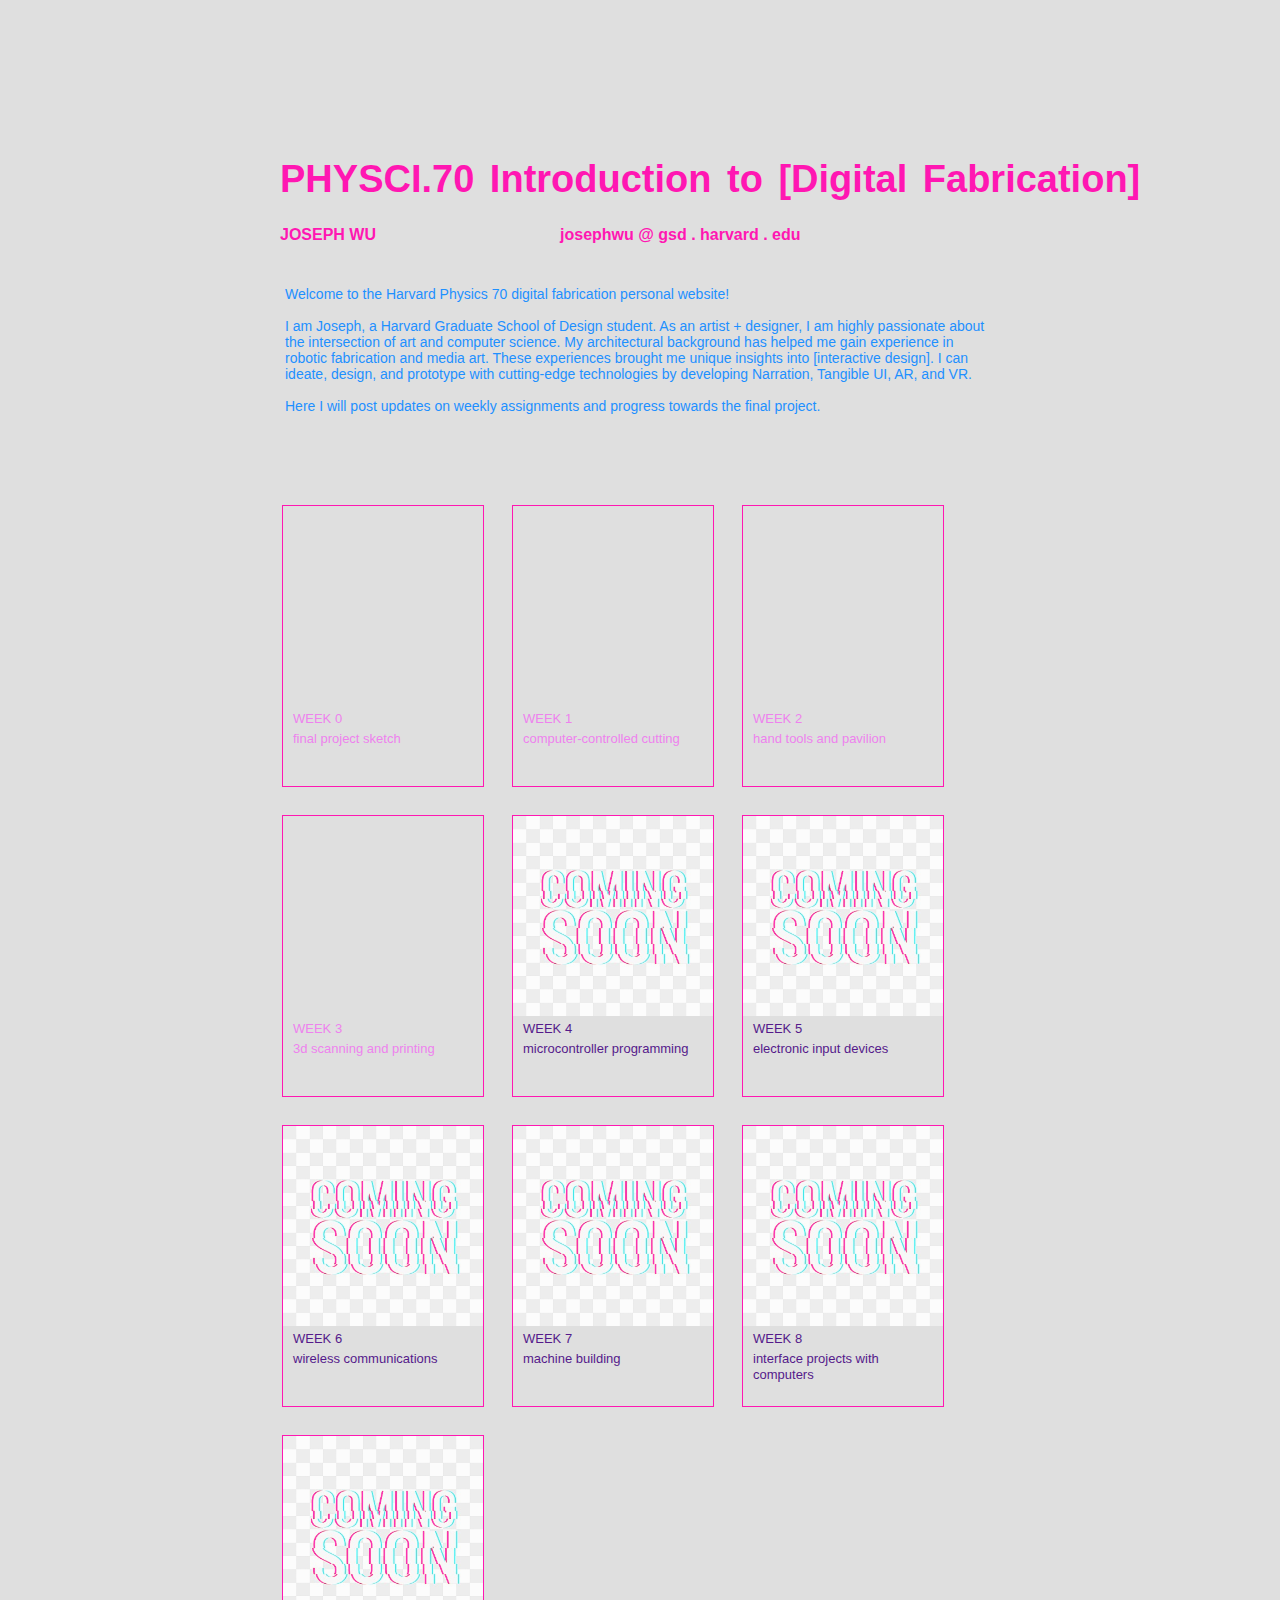
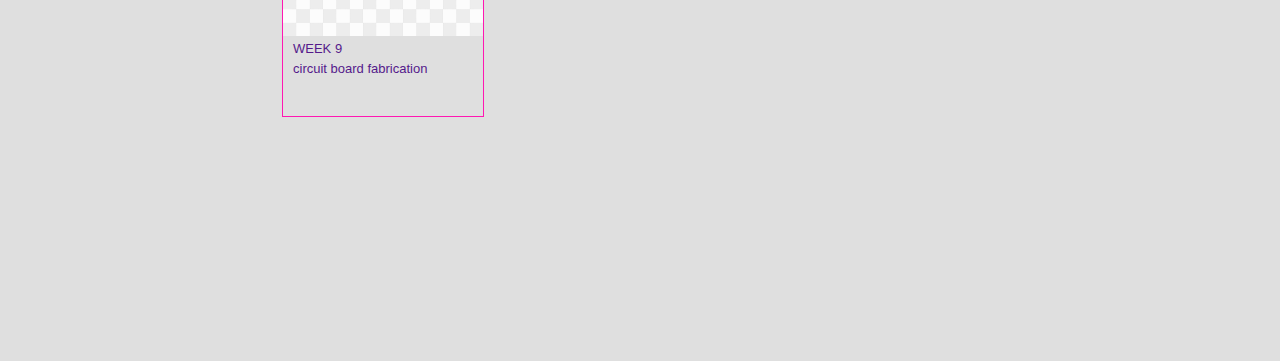
==== index.html @ e3dc2e8e "Upload images to the index page" ====
<!DOCTYPE html>
<!-- saved from url=(0078)http://fab.cba.mit.edu/classes/863.21/Harvard/people/ibrahimibrahim/index.html -->
<html>
  <head><meta http-equiv="Content-Type" content="text/html; charset=windows-1252">
    <title>joseph wu</title>
    
    <link rel="stylesheet" href="./joseph wu_files/font-awesome.min.css">
    
    <style>
      body {
        margin: 100px auto;
        padding: 0px 100px;
        background-color: rgb(223, 223, 223);
        /*background: linear-gradient(90deg, #FFFFFF, #A5A5A5);*/
      }

      p4{
        /*font-family: "Lucida Console";*/
        font-family: 'Inter', sans-serif;
        font-size: 16px;
        color: tomato;
        line-height: 1;
        margin-top: 40px;
        margin-left: 180px;
        word-spacing: 1px;
      }

      h1 {
        font-family: 'Inter', sans-serif;
        font-size: 38px;
        color: rgb(255, 23, 178);
        margin-top: 40px;
        margin-left: 180px;
        word-spacing: 5px;
      } 

      p5{
        font-family: 'Inter', sans-serif;
        font-size: 16px;
        color: rgb(255, 23, 178);
        /*margin-top: 60px;*/
        margin-left: 180px;
        /*word-spacing: 3.3px;*/
        font-weight: bold;
      }

      h5{
        font-family: 'Inter', sans-serif;
        font-weight: normal;
        font-size: 14px;
        /*color: DodgerBlue;*/
        color: white;
        margin-left: 185px;
        margin-right: 185px;
      }

      h6{
        font-family: 'Inter', sans-serif;
        font-weight: normal;
        font-size: 14px;
        color: DodgerBlue;

      }

      a:link {
        color: violet;
        background-color: transparent;
        text-decoration: none;
      }
    
      a:hover {
        color: rgb(248, 142, 237);
        background-color: transparent;
        text-decoration: underline;
      }

      .fa {
        padding: 0px;
        font-size: 20px;
        text-decoration: none;
      }

      .fa:hover {
        opacity: 0.7;
      }

      .fa-linkedin {
        color: DodgerBlue;
        margin-left: 185px;
      }

      .fa-instagram {
        color: dodgerblue;
        margin-left: 5px;
      } 


    
    </style>
  </head>
  <body data-new-gr-c-s-check-loaded="14.1079.0" data-gr-ext-installed="">

    <br>
    <h1>PHYSCI.70  Introduction to [Digital Fabrication] </h1>
    <p5>JOSEPH WU</p5>
    <p5>josephwu @ gsd . harvard . edu</p5>
    <br>
    <br>
    <h5 style="color:DodgerBlue;">
      Welcome to the Harvard Physics 70 digital fabrication personal website!
      <br><br>
      I am Joseph, a Harvard Graduate School of Design student. As an artist + designer, I am highly passionate about the intersection of art and computer science. My architectural background has helped me gain experience in robotic fabrication and media art. These experiences brought me unique insights into [interactive design]. I can ideate, design, and prototype with cutting-edge technologies by developing Narration, Tangible UI, AR, and VR.
      <br><br>Here I will post updates on weekly assignments and progress towards the final project.
    </h5>


    
    <br><br>
     <!--CONTENT-START-->
    <div style="margin:20px 30px 20px 170px; color: DodgerBlue;">

      <div onclick="window.location.href=&#39;project_proposal.html&#39;" style="cursor:pointer;display:inline-block;overflow:hidden;width:200px;height:280px;border:1.5px solid rgb(255, 23, 178); margin: 12px;">
         <div style="background-image:url(./project_proposal/thaw_03_small.gif);width:200px;height:200px;background-size:cover;background-position: center;filter: grayscale(0%) contrast(0.8) brightness(1.1);"></div>
         <div style="margin:5px;margin-left:10px;font-size:13px;font-family: 'Inter', sans-serif;"><a href="./project_proposal.html">WEEK 0</a></div>
         <div style="font-size:13px;margin-left:10px;line-height:1.2;font-family: 'Inter', sans-serif;"><a href="./project_proposal.html">final project sketch</a></div>
      </div>
      <div onclick="window.location.href=&#39;computer-controlled cutting.html&#39;" style="cursor:pointer;display:inline-block;overflow:hidden;width:200px;height:280px;border:1.5px solid rgb(255, 23, 178); margin: 12px; ">
        <div style="background-image:url(./computer-controlled\ cutting/IMG_7133.png);width:200px;height:200px;background-size:cover;background-position: center;filter: grayscale(100%) contrast(0.8) brightness(1.1);"></div>
        <div style="margin:5px;margin-left:10px;font-size:13px;font-family: 'Inter', sans-serif;"><a href="./computer-controlled cutting.html">WEEK 1</a></div>
        <div style="font-size:13px;margin-left:10px;line-height:1.2;font-family: 'Inter', sans-serif;"><a href="./computer-controlled cutting.html">computer-controlled cutting</a></div>
      </div>
      <div onclick="window.location.href=&#39;hand tool and fabrication.html&#39;" style="cursor:pointer;display:inline-block;overflow:hidden;width:200px;height:280px;border:1.5px solid rgb(255, 23, 178); margin: 12px;">
        <div style="background-image:url(./hand\ tool\ fabrication/Please-trans-this-time_small\ size.gif);width:200px;height:200px;background-size:cover;background-position: right 57% bottom 0%;filter: grayscale(0%) contrast(0.8) brightness(1.1);"></div>
        <div style="margin:5px;margin-left:10px;font-size:13px;font-family: 'Inter', sans-serif;"><a href="./hand tool and fabrication.html">WEEK 2</a></div>
        <div style="font-size:13px;margin-left:10px;line-height:1.2;font-family: 'Inter', sans-serif;"><a href="./hand tool and fabrication.html">hand tools and pavilion</a></div>
      </div>
      <div onclick="window.location.href=&#39;3d scanning and printing.html&#39;" style="cursor:pointer;display:inline-block;overflow:hidden;width:200px;height:280px;border:1.5px solid rgb(255, 23, 178); margin: 12px;">
        <div style="background-image:url(./3d\ scanning\ and\ printing/02_1.gif);width:200px;height:200px;background-size:cover;background-position: center;filter: grayscale(0%) contrast(0.8) brightness(1.1) invert(0);"></div>
        <div style="margin:5px;margin-left:10px;font-size:13px;font-family: 'Inter', sans-serif;"><a href="./3d scanning and printing.html">WEEK 3</a></div>
        <div style="font-size:13px;margin-left:10px;line-height:1.2;font-family: 'Inter', sans-serif;"><a href="./3d scanning and printing.html">3d scanning and printing</a></div>
      </div>
      <div onclick="window.location.href=&#39;&#39;" style="cursor:pointer;display:inline-block;overflow:hidden;width:200px;height:280px;border:1.5px solid rgb(255, 23, 178); margin: 12px;">
        <div style="background-image:url(./General_Material/12.png);width:200px;height:200px;background-size:cover;background-position: center;filter: grayscale(0%) contrast(0.8) brightness(1.1);"></div>
        <div style="margin:5px;margin-left:10px;font-size:13px;font-family: 'Inter', sans-serif;"><a href="">WEEK 4</a></div>
        <div style="font-size:13px;margin-left:10px;line-height:1.2;font-family: 'Inter', sans-serif;"><a href="">microcontroller programming</a></div>
      </div>
      <div onclick="window.location.href=&#39;&#39;" style="cursor:pointer;display:inline-block;overflow:hidden;width:200px;height:280px;border:1.5px solid rgb(255, 23, 178); margin: 12px;">
        <div style="background-image:url(./General_Material/12.png);width:200px;height:200px;background-size:cover;background-position: center;filter: grayscale(0%) contrast(0.8) brightness(1.1);"></div>
        <div style="margin:5px;margin-left:10px;font-size:13px;font-family: 'Inter', sans-serif;"><a href="">WEEK 5</a></div>
        <div style="font-size:13px;margin-left:10px;line-height:1.2;font-family: 'Inter', sans-serif;"><a href="">electronic input devices</a></div>
      </div>
      <div onclick="window.location.href=&#39;&#39;" style="cursor:pointer;display:inline-block;overflow:hidden;width:200px;height:280px;border:1.5px solid rgb(255, 23, 178); margin: 12px;">
        <div style="background-image:url(./General_Material/12.png);width:200px;height:200px;background-size:cover;background-position: center;filter: grayscale(0%) contrast(0.8) brightness(1.1);"></div>
        <div style="margin:5px;margin-left:10px;font-size:13px;font-family: 'Inter', sans-serif;"><a href="">WEEK 6</a></div>
        <div style="font-size:13px;margin-left:10px;line-height:1.2;font-family: 'Inter', sans-serif;"><a href="">wireless communications</a></div>
      </div>
      <div onclick="window.location.href=&#39;&#39;" style="cursor:pointer;display:inline-block;overflow:hidden;width:200px;height:280px;border:1.5px solid rgb(255, 23, 178); margin: 12px;">
        <div style="background-image:url(./General_Material/12.png);width:200px;height:200px;background-size:cover;background-position: center;filter: grayscale(0%) contrast(0.8) brightness(1.1);"></div>
        <div style="margin:5px;margin-left:10px;font-size:13px;font-family: 'Inter', sans-serif;"><a href="">WEEK 7</a></div>
        <div style="font-size:13px;margin-left:10px;line-height:1.2;font-family: 'Inter', sans-serif;"><a href="">machine building</a></div>
      </div>
      <div onclick="window.location.href=&#39;&#39;" style="cursor:pointer;display:inline-block;overflow:hidden;width:200px;height:280px;border:1.5px solid rgb(255, 23, 178); margin: 12px;">
        <div style="background-image:url(./General_Material/12.png);width:200px;height:200px;background-size:cover;background-position: center;filter: grayscale(0%) contrast(0.8) brightness(1.1);"></div>
        <div style="margin:5px;margin-left:10px;font-size:13px;font-family: 'Inter', sans-serif;"><a href="">WEEK 8</a></div>
        <div style="font-size:13px;margin-left:10px;line-height:1.2;font-family: 'Inter', sans-serif;"><a href="">interface projects with computers</a></div>
      </div>
      <div onclick="window.location.href=&#39;&#39;" style="cursor:pointer;display:inline-block;overflow:hidden;width:200px;height:280px;border:1.5px solid rgb(255, 23, 178); margin: 12px;">
        <div style="background-image:url(./General_Material/12.png);width:200px;height:200px;background-size:cover;background-position: center;filter: grayscale(0%) contrast(0.8) brightness(1.1);"></div>
        <div style="margin:5px;margin-left:10px;font-size:13px;font-family: 'Inter', sans-serif;"><a href="">WEEK 9</a></div>
        <div style="font-size:13px;margin-left:10px;line-height:1.2;font-family: 'Inter', sans-serif;"><a href="">circuit board fabrication</a></div>
      </div>


    </div>
    <br><br>
    <br><br>
    <!--
    <p4 style=" font-size: 14px; font-weight: normal; padding: 8px; width: 100px; outline: rgb(255, 23, 178) solid 1px; color: Gray; text-decoration: underline "> <a href="">  [ # ]   final project </a></p4>
    <br><br>
    <p4 style=" font-size: 14px; font-weight: normal; padding: 8px; width: 100px; outline: rgb(255, 23, 178) solid 1px; color: Gray; text-decoration: underline "> <a href="./project_proposal.html">  [ 0 ]   final project proposals </a></p4>
    <br><br>
    <p4 style=" font-size: 14px; font-weight: normal; padding: 8px; width: 100px; outline: rgb(255, 23, 178) solid 1px; color: Gray; text-decoration: underline "> <a href="./computer-controlled cutting.html"> [ 1 ]   computer-controlled cutting </a></p4>
    <br><br>
    <p4 style=" font-size: 14px; font-weight: normal; padding: 8px; width: 100px; outline: rgb(255, 23, 178) solid 1px; color: Gray; text-decoration: underline "> <a href="./hand tool and fabrication.html"> [ 2 ]  hand tools and fabrication </a></p4>
    <br><br>
    <p4 style=" font-size: 14px; font-weight: normal; padding: 8px; width: 100px; outline: rgb(255, 23, 178) solid 1px; color: Gray; text-decoration: underline "> <a href="./3d scanning and printing.html"> [ 3 ]  3d scanning and printing </a></p4>
    <br><br>
    <p4 style=" font-size: 14px; font-weight: normal; padding: 8px; width: 100px; outline: rgb(255, 23, 178) solid 1px; color: Gray; text-decoration: underline "> <a href="">  [ 4 ]   microcontroller programming </a></p4>
    <br><br>
    <p4 style=" font-size: 14px; font-weight: normal; padding: 8px; width: 100px; outline: rgb(255, 23, 178) solid 1px; color: Gray; text-decoration: underline "> <a href="">  [ 5 ]   electronic input devices </a></p4>
    <br><br>
    <p4 style=" font-size: 14px; font-weight: normal; padding: 8px; width: 100px; outline: rgb(255, 23, 178) solid 1px; color: Gray; text-decoration: underline "> <a href="">  [ 6 ]   wireless communications  </a></p4>
    <br><br>
    <p4 style=" font-size: 14px; font-weight: normal; padding: 8px; width: 100px; outline: rgb(255, 23, 178) solid 1px; color: Gray; text-decoration: underline "> <a href="">  [ 7 ]   machine building  </a></p4>
    <br><br>
    <p4 style=" font-size: 14px; font-weight: normal; padding: 8px; width: 100px; outline: rgb(255, 23, 178) solid 1px; color: Gray; text-decoration: underline "> <a href="">  [ 8 ]   interface projects with computers  </a></p4>
    <br><br>
    <p4 style=" font-size: 14px; font-weight: normal; padding: 8px; width: 100px; outline: rgb(255, 23, 178) solid 1px; color: Gray; text-decoration: underline "> <a href="">  [ 9 ]   circuit board fabrication  </a></p4>
    <br><br>
    -->  
    


    <br><br>
   
    
  




</body><grammarly-desktop-integration data-grammarly-shadow-root="true"></grammarly-desktop-integration></html>
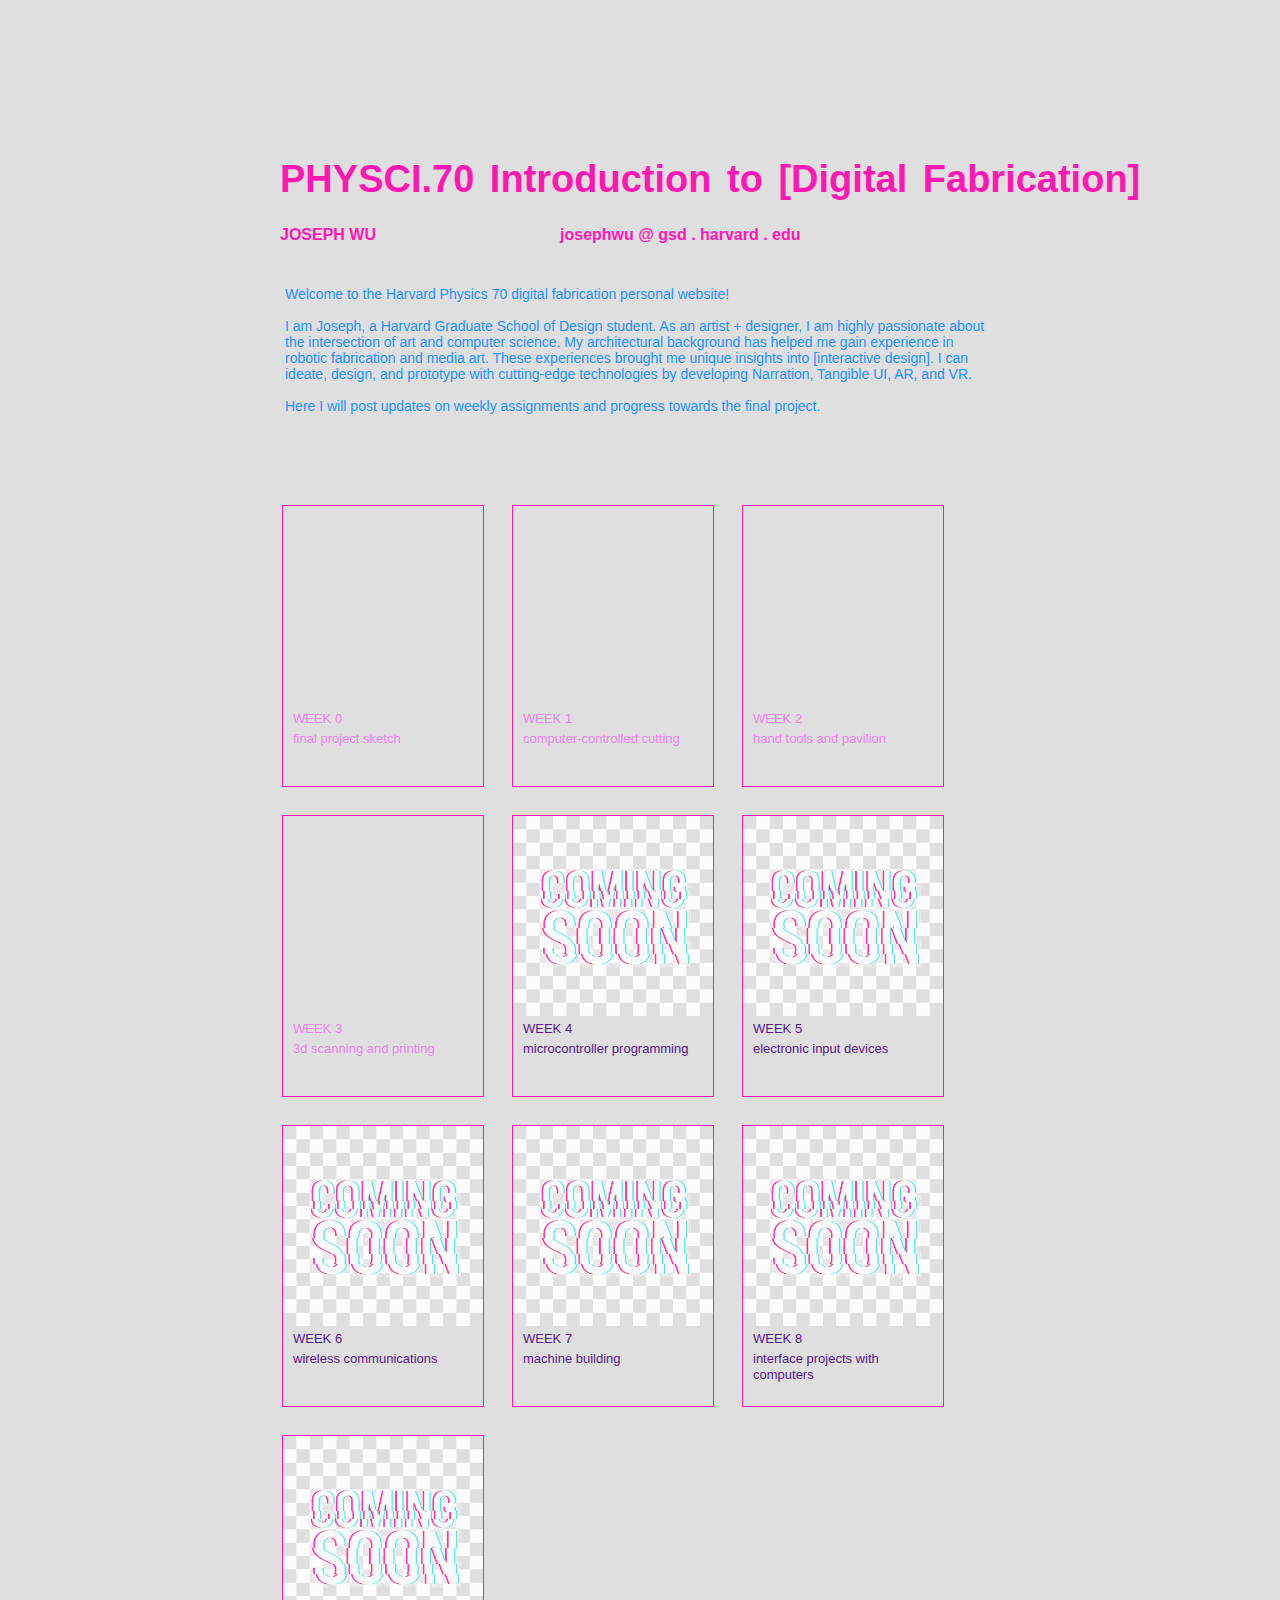
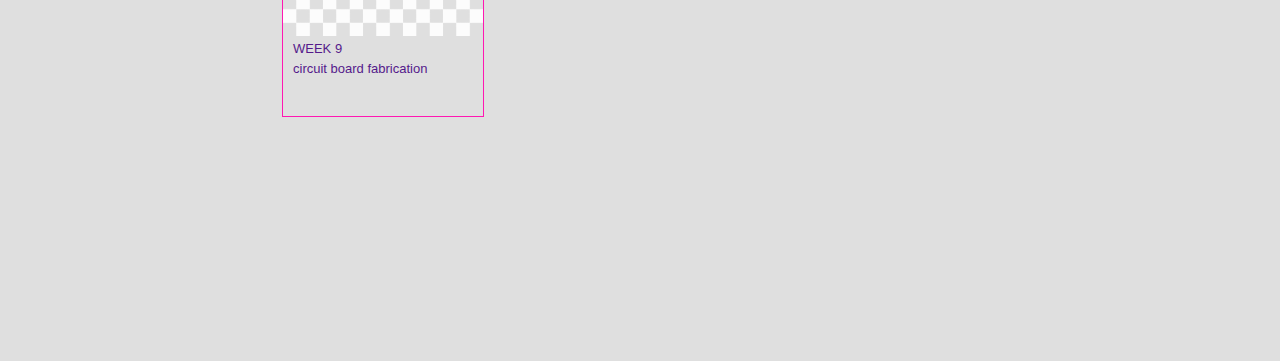
==== commit 39ba5992: "Update Coming soon image" ====
--- a/index.html
+++ b/index.html
@@ -140,32 +140,32 @@
         <div style="font-size:13px;margin-left:10px;line-height:1.2;font-family: 'Inter', sans-serif;"><a href="./3d scanning and printing.html">3d scanning and printing</a></div>
       </div>
       <div onclick="window.location.href=&#39;&#39;" style="cursor:pointer;display:inline-block;overflow:hidden;width:200px;height:280px;border:1.5px solid rgb(255, 23, 178); margin: 12px;">
-        <div style="background-image:url(./General_Material/12.png);width:200px;height:200px;background-size:cover;background-position: center;filter: grayscale(0%) contrast(0.8) brightness(1.1);"></div>
+        <div style="background-image:url(./General_Material/13.png);width:200px;height:200px;background-size:cover;background-position: center;filter: grayscale(0%) contrast(0.8) brightness(1.1);"></div>
         <div style="margin:5px;margin-left:10px;font-size:13px;font-family: 'Inter', sans-serif;"><a href="">WEEK 4</a></div>
         <div style="font-size:13px;margin-left:10px;line-height:1.2;font-family: 'Inter', sans-serif;"><a href="">microcontroller programming</a></div>
       </div>
       <div onclick="window.location.href=&#39;&#39;" style="cursor:pointer;display:inline-block;overflow:hidden;width:200px;height:280px;border:1.5px solid rgb(255, 23, 178); margin: 12px;">
-        <div style="background-image:url(./General_Material/12.png);width:200px;height:200px;background-size:cover;background-position: center;filter: grayscale(0%) contrast(0.8) brightness(1.1);"></div>
+        <div style="background-image:url(./General_Material/13.png);width:200px;height:200px;background-size:cover;background-position: center;filter: grayscale(0%) contrast(0.8) brightness(1.1);"></div>
         <div style="margin:5px;margin-left:10px;font-size:13px;font-family: 'Inter', sans-serif;"><a href="">WEEK 5</a></div>
         <div style="font-size:13px;margin-left:10px;line-height:1.2;font-family: 'Inter', sans-serif;"><a href="">electronic input devices</a></div>
       </div>
       <div onclick="window.location.href=&#39;&#39;" style="cursor:pointer;display:inline-block;overflow:hidden;width:200px;height:280px;border:1.5px solid rgb(255, 23, 178); margin: 12px;">
-        <div style="background-image:url(./General_Material/12.png);width:200px;height:200px;background-size:cover;background-position: center;filter: grayscale(0%) contrast(0.8) brightness(1.1);"></div>
+        <div style="background-image:url(./General_Material/13.png);width:200px;height:200px;background-size:cover;background-position: center;filter: grayscale(0%) contrast(0.8) brightness(1.1);"></div>
         <div style="margin:5px;margin-left:10px;font-size:13px;font-family: 'Inter', sans-serif;"><a href="">WEEK 6</a></div>
         <div style="font-size:13px;margin-left:10px;line-height:1.2;font-family: 'Inter', sans-serif;"><a href="">wireless communications</a></div>
       </div>
       <div onclick="window.location.href=&#39;&#39;" style="cursor:pointer;display:inline-block;overflow:hidden;width:200px;height:280px;border:1.5px solid rgb(255, 23, 178); margin: 12px;">
-        <div style="background-image:url(./General_Material/12.png);width:200px;height:200px;background-size:cover;background-position: center;filter: grayscale(0%) contrast(0.8) brightness(1.1);"></div>
+        <div style="background-image:url(./General_Material/13.png);width:200px;height:200px;background-size:cover;background-position: center;filter: grayscale(0%) contrast(0.8) brightness(1.1);"></div>
         <div style="margin:5px;margin-left:10px;font-size:13px;font-family: 'Inter', sans-serif;"><a href="">WEEK 7</a></div>
         <div style="font-size:13px;margin-left:10px;line-height:1.2;font-family: 'Inter', sans-serif;"><a href="">machine building</a></div>
       </div>
       <div onclick="window.location.href=&#39;&#39;" style="cursor:pointer;display:inline-block;overflow:hidden;width:200px;height:280px;border:1.5px solid rgb(255, 23, 178); margin: 12px;">
-        <div style="background-image:url(./General_Material/12.png);width:200px;height:200px;background-size:cover;background-position: center;filter: grayscale(0%) contrast(0.8) brightness(1.1);"></div>
+        <div style="background-image:url(./General_Material/13.png);width:200px;height:200px;background-size:cover;background-position: center;filter: grayscale(0%) contrast(0.8) brightness(1.1);"></div>
         <div style="margin:5px;margin-left:10px;font-size:13px;font-family: 'Inter', sans-serif;"><a href="">WEEK 8</a></div>
         <div style="font-size:13px;margin-left:10px;line-height:1.2;font-family: 'Inter', sans-serif;"><a href="">interface projects with computers</a></div>
       </div>
       <div onclick="window.location.href=&#39;&#39;" style="cursor:pointer;display:inline-block;overflow:hidden;width:200px;height:280px;border:1.5px solid rgb(255, 23, 178); margin: 12px;">
-        <div style="background-image:url(./General_Material/12.png);width:200px;height:200px;background-size:cover;background-position: center;filter: grayscale(0%) contrast(0.8) brightness(1.1);"></div>
+        <div style="background-image:url(./General_Material/13.png);width:200px;height:200px;background-size:cover;background-position: center;filter: grayscale(0%) contrast(0.8) brightness(1.1);"></div>
         <div style="margin:5px;margin-left:10px;font-size:13px;font-family: 'Inter', sans-serif;"><a href="">WEEK 9</a></div>
         <div style="font-size:13px;margin-left:10px;line-height:1.2;font-family: 'Inter', sans-serif;"><a href="">circuit board fabrication</a></div>
       </div>
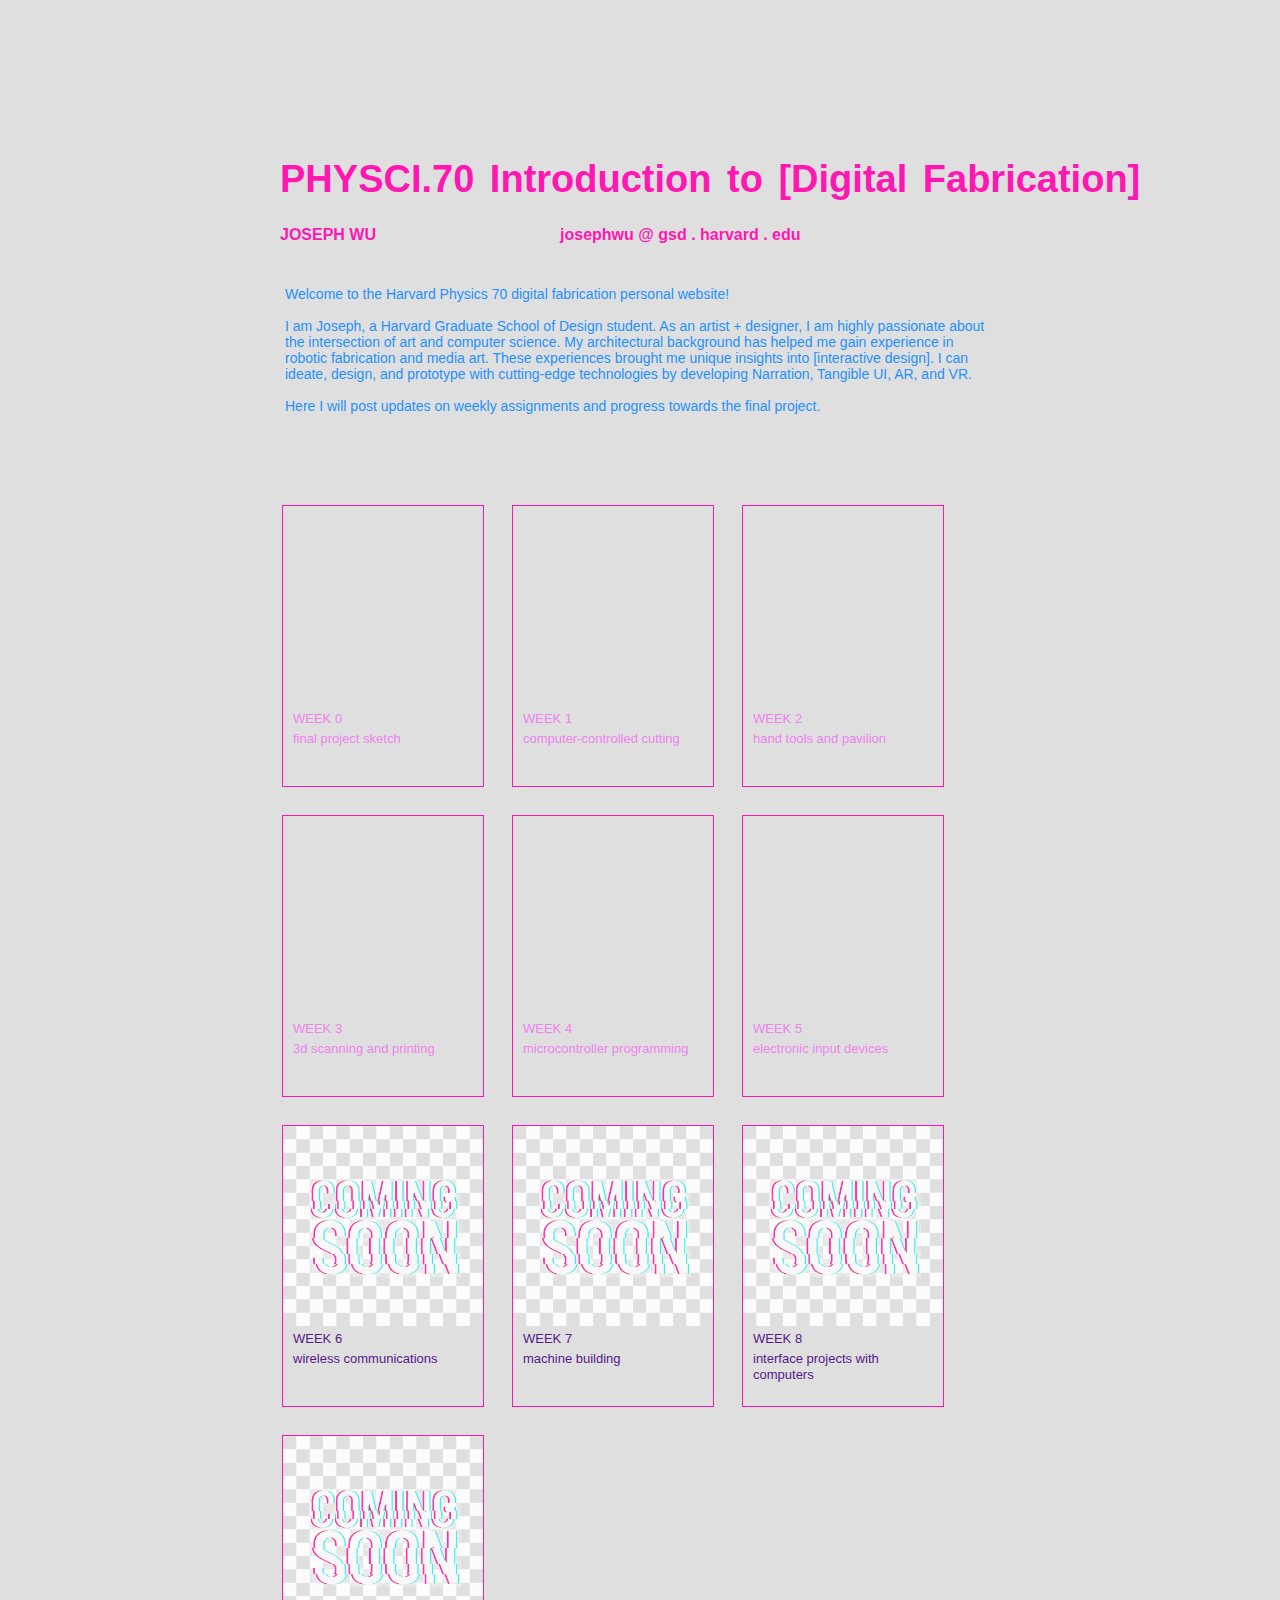
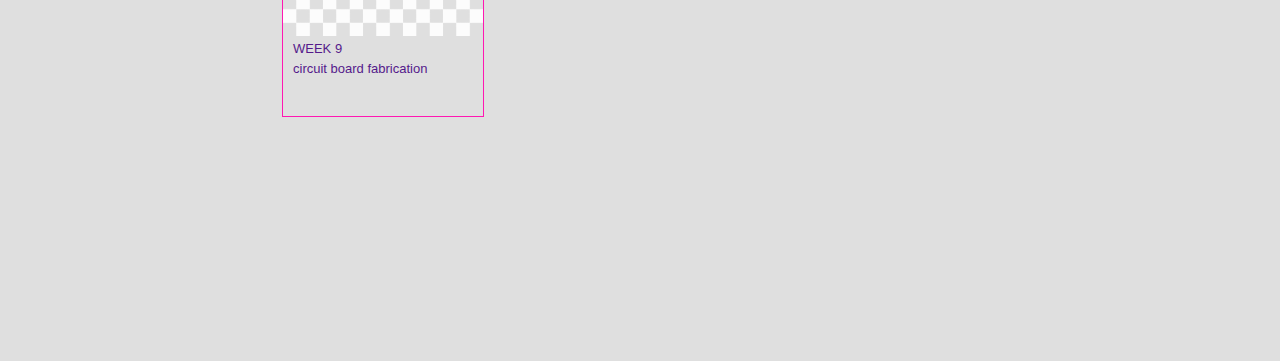
==== commit d932df6d: "Add electronic input page" ====
--- a/index.html
+++ b/index.html
@@ -139,15 +139,15 @@
         <div style="margin:5px;margin-left:10px;font-size:13px;font-family: 'Inter', sans-serif;"><a href="./3d scanning and printing.html">WEEK 3</a></div>
         <div style="font-size:13px;margin-left:10px;line-height:1.2;font-family: 'Inter', sans-serif;"><a href="./3d scanning and printing.html">3d scanning and printing</a></div>
       </div>
-      <div onclick="window.location.href=&#39;&#39;" style="cursor:pointer;display:inline-block;overflow:hidden;width:200px;height:280px;border:1.5px solid rgb(255, 23, 178); margin: 12px;">
-        <div style="background-image:url(./General_Material/13.png);width:200px;height:200px;background-size:cover;background-position: center;filter: grayscale(0%) contrast(0.8) brightness(1.1);"></div>
-        <div style="margin:5px;margin-left:10px;font-size:13px;font-family: 'Inter', sans-serif;"><a href="">WEEK 4</a></div>
-        <div style="font-size:13px;margin-left:10px;line-height:1.2;font-family: 'Inter', sans-serif;"><a href="">microcontroller programming</a></div>
-      </div>
-      <div onclick="window.location.href=&#39;&#39;" style="cursor:pointer;display:inline-block;overflow:hidden;width:200px;height:280px;border:1.5px solid rgb(255, 23, 178); margin: 12px;">
-        <div style="background-image:url(./General_Material/13.png);width:200px;height:200px;background-size:cover;background-position: center;filter: grayscale(0%) contrast(0.8) brightness(1.1);"></div>
-        <div style="margin:5px;margin-left:10px;font-size:13px;font-family: 'Inter', sans-serif;"><a href="">WEEK 5</a></div>
-        <div style="font-size:13px;margin-left:10px;line-height:1.2;font-family: 'Inter', sans-serif;"><a href="">electronic input devices</a></div>
+      <div onclick="window.location.href=&#39;microcontroller programming.html&#39;" style="cursor:pointer;display:inline-block;overflow:hidden;width:200px;height:280px;border:1.5px solid rgb(255, 23, 178); margin: 12px;">
+        <div style="background-image:url(./microcontroller\ programming/Img_7512.png);width:200px;height:200px;background-size:cover;background-position: center;filter: grayscale(0%) contrast(0.8) brightness(1.1);"></div>
+        <div style="margin:5px;margin-left:10px;font-size:13px;font-family: 'Inter', sans-serif;"><a href="./microcontroller programming.html">WEEK 4</a></div>
+        <div style="font-size:13px;margin-left:10px;line-height:1.2;font-family: 'Inter', sans-serif;"><a href="./microcontroller programming.html">microcontroller programming</a></div>
+      </div>
+      <div onclick="window.location.href=&#39;electronic input devices.html&#39;" style="cursor:pointer;display:inline-block;overflow:hidden;width:200px;height:280px;border:1.5px solid rgb(255, 23, 178); margin: 12px;">
+        <div style="background-image:url(./electronic\ input\ device/IMG_7518.png);width:200px;height:200px;background-size:cover;background-size:cover;background-position: right 35% bottom 0%;filter: grayscale(0%) contrast(0.8) brightness(1.1);"></div>
+        <div style="margin:5px;margin-left:10px;font-size:13px;font-family: 'Inter', sans-serif;"><a href="./electronic input devices.html">WEEK 5</a></div>
+        <div style="font-size:13px;margin-left:10px;line-height:1.2;font-family: 'Inter', sans-serif;"><a href="./electronic input devices.html">electronic input devices</a></div>
       </div>
       <div onclick="window.location.href=&#39;&#39;" style="cursor:pointer;display:inline-block;overflow:hidden;width:200px;height:280px;border:1.5px solid rgb(255, 23, 178); margin: 12px;">
         <div style="background-image:url(./General_Material/13.png);width:200px;height:200px;background-size:cover;background-position: center;filter: grayscale(0%) contrast(0.8) brightness(1.1);"></div>
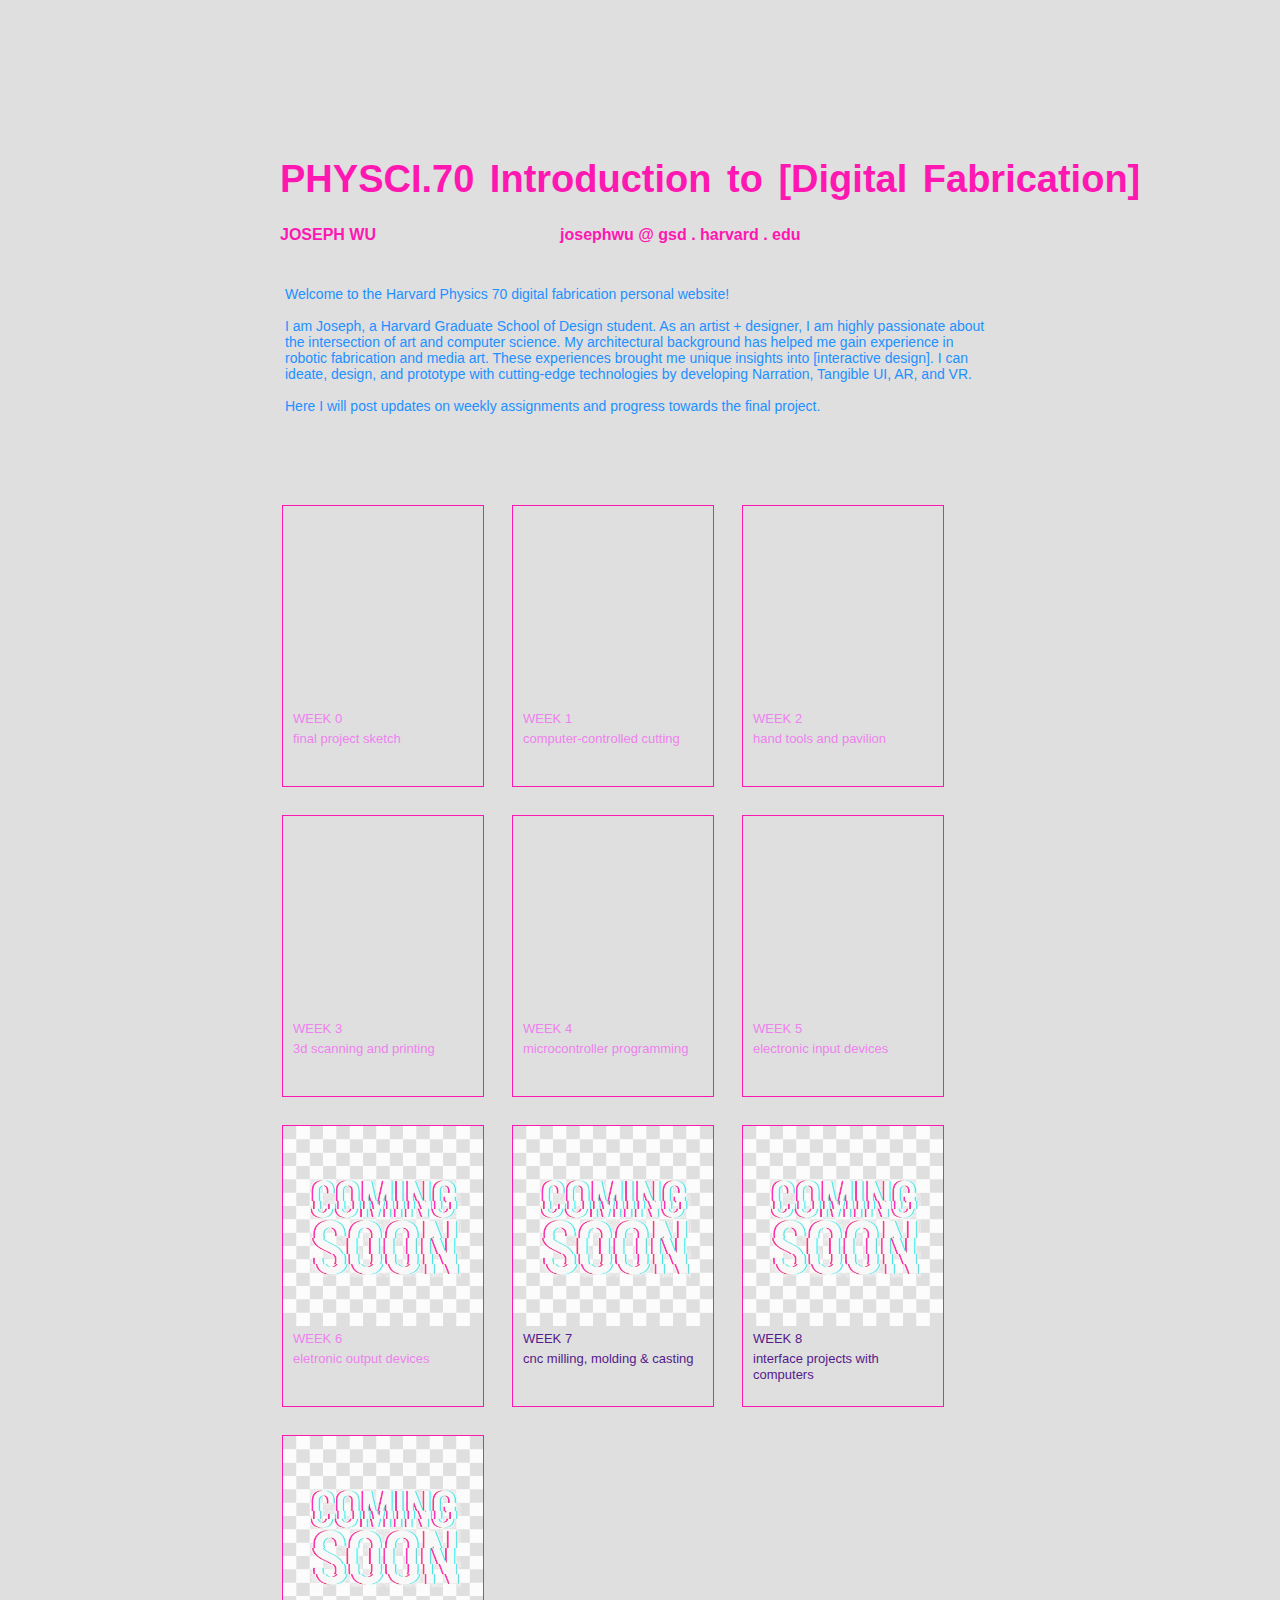
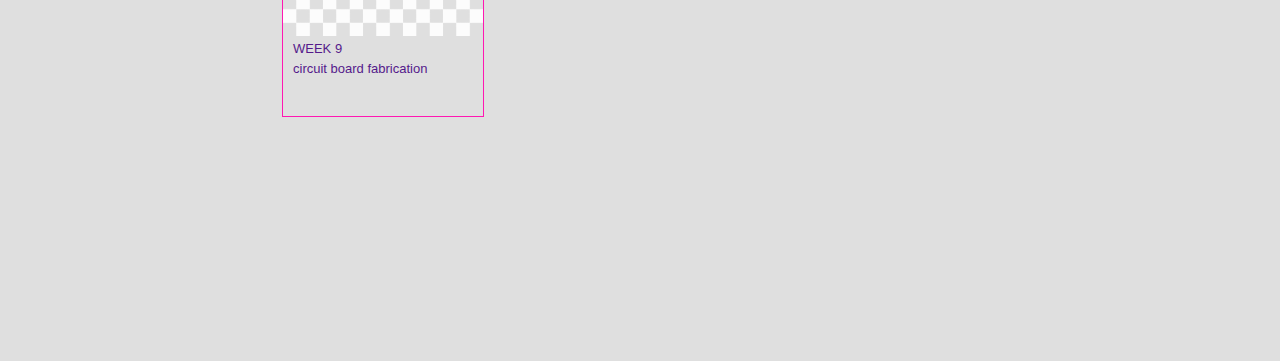
==== commit e343a4d1: "update topic of each week" ====
--- a/index.html
+++ b/index.html
@@ -140,7 +140,7 @@
         <div style="font-size:13px;margin-left:10px;line-height:1.2;font-family: 'Inter', sans-serif;"><a href="./3d scanning and printing.html">3d scanning and printing</a></div>
       </div>
       <div onclick="window.location.href=&#39;microcontroller programming.html&#39;" style="cursor:pointer;display:inline-block;overflow:hidden;width:200px;height:280px;border:1.5px solid rgb(255, 23, 178); margin: 12px;">
-        <div style="background-image:url(./microcontroller\ programming/Img_7512.png);width:200px;height:200px;background-size:cover;background-position: center;filter: grayscale(0%) contrast(0.8) brightness(1.1);"></div>
+        <div style="background-image:url(./microcontroller\ programming/7512.png);width:200px;height:200px;background-size:cover;background-position: center;filter: grayscale(0%) contrast(0.8) brightness(1.1);"></div>
         <div style="margin:5px;margin-left:10px;font-size:13px;font-family: 'Inter', sans-serif;"><a href="./microcontroller programming.html">WEEK 4</a></div>
         <div style="font-size:13px;margin-left:10px;line-height:1.2;font-family: 'Inter', sans-serif;"><a href="./microcontroller programming.html">microcontroller programming</a></div>
       </div>
@@ -149,15 +149,15 @@
         <div style="margin:5px;margin-left:10px;font-size:13px;font-family: 'Inter', sans-serif;"><a href="./electronic input devices.html">WEEK 5</a></div>
         <div style="font-size:13px;margin-left:10px;line-height:1.2;font-family: 'Inter', sans-serif;"><a href="./electronic input devices.html">electronic input devices</a></div>
       </div>
+      <div onclick="window.location.href=&#39;electronic output devices.html&#39;" style="cursor:pointer;display:inline-block;overflow:hidden;width:200px;height:280px;border:1.5px solid rgb(255, 23, 178); margin: 12px;">
+        <div style="background-image:url(./General_Material/13.png);width:200px;height:200px;background-size:cover;background-position: center;filter: grayscale(0%) contrast(0.8) brightness(1.1);"></div>
+        <div style="margin:5px;margin-left:10px;font-size:13px;font-family: 'Inter', sans-serif;"><a href="./electronic output devices.html devices.html">WEEK 6</a></div>
+        <div style="font-size:13px;margin-left:10px;line-height:1.2;font-family: 'Inter', sans-serif;"><a href="./electronic output devices.html">eletronic output devices</a></div>
+      </div>
       <div onclick="window.location.href=&#39;&#39;" style="cursor:pointer;display:inline-block;overflow:hidden;width:200px;height:280px;border:1.5px solid rgb(255, 23, 178); margin: 12px;">
         <div style="background-image:url(./General_Material/13.png);width:200px;height:200px;background-size:cover;background-position: center;filter: grayscale(0%) contrast(0.8) brightness(1.1);"></div>
-        <div style="margin:5px;margin-left:10px;font-size:13px;font-family: 'Inter', sans-serif;"><a href="">WEEK 6</a></div>
-        <div style="font-size:13px;margin-left:10px;line-height:1.2;font-family: 'Inter', sans-serif;"><a href="">wireless communications</a></div>
-      </div>
-      <div onclick="window.location.href=&#39;&#39;" style="cursor:pointer;display:inline-block;overflow:hidden;width:200px;height:280px;border:1.5px solid rgb(255, 23, 178); margin: 12px;">
-        <div style="background-image:url(./General_Material/13.png);width:200px;height:200px;background-size:cover;background-position: center;filter: grayscale(0%) contrast(0.8) brightness(1.1);"></div>
         <div style="margin:5px;margin-left:10px;font-size:13px;font-family: 'Inter', sans-serif;"><a href="">WEEK 7</a></div>
-        <div style="font-size:13px;margin-left:10px;line-height:1.2;font-family: 'Inter', sans-serif;"><a href="">machine building</a></div>
+        <div style="font-size:13px;margin-left:10px;line-height:1.2;font-family: 'Inter', sans-serif;"><a href="">cnc milling, molding & casting</a></div>
       </div>
       <div onclick="window.location.href=&#39;&#39;" style="cursor:pointer;display:inline-block;overflow:hidden;width:200px;height:280px;border:1.5px solid rgb(255, 23, 178); margin: 12px;">
         <div style="background-image:url(./General_Material/13.png);width:200px;height:200px;background-size:cover;background-position: center;filter: grayscale(0%) contrast(0.8) brightness(1.1);"></div>
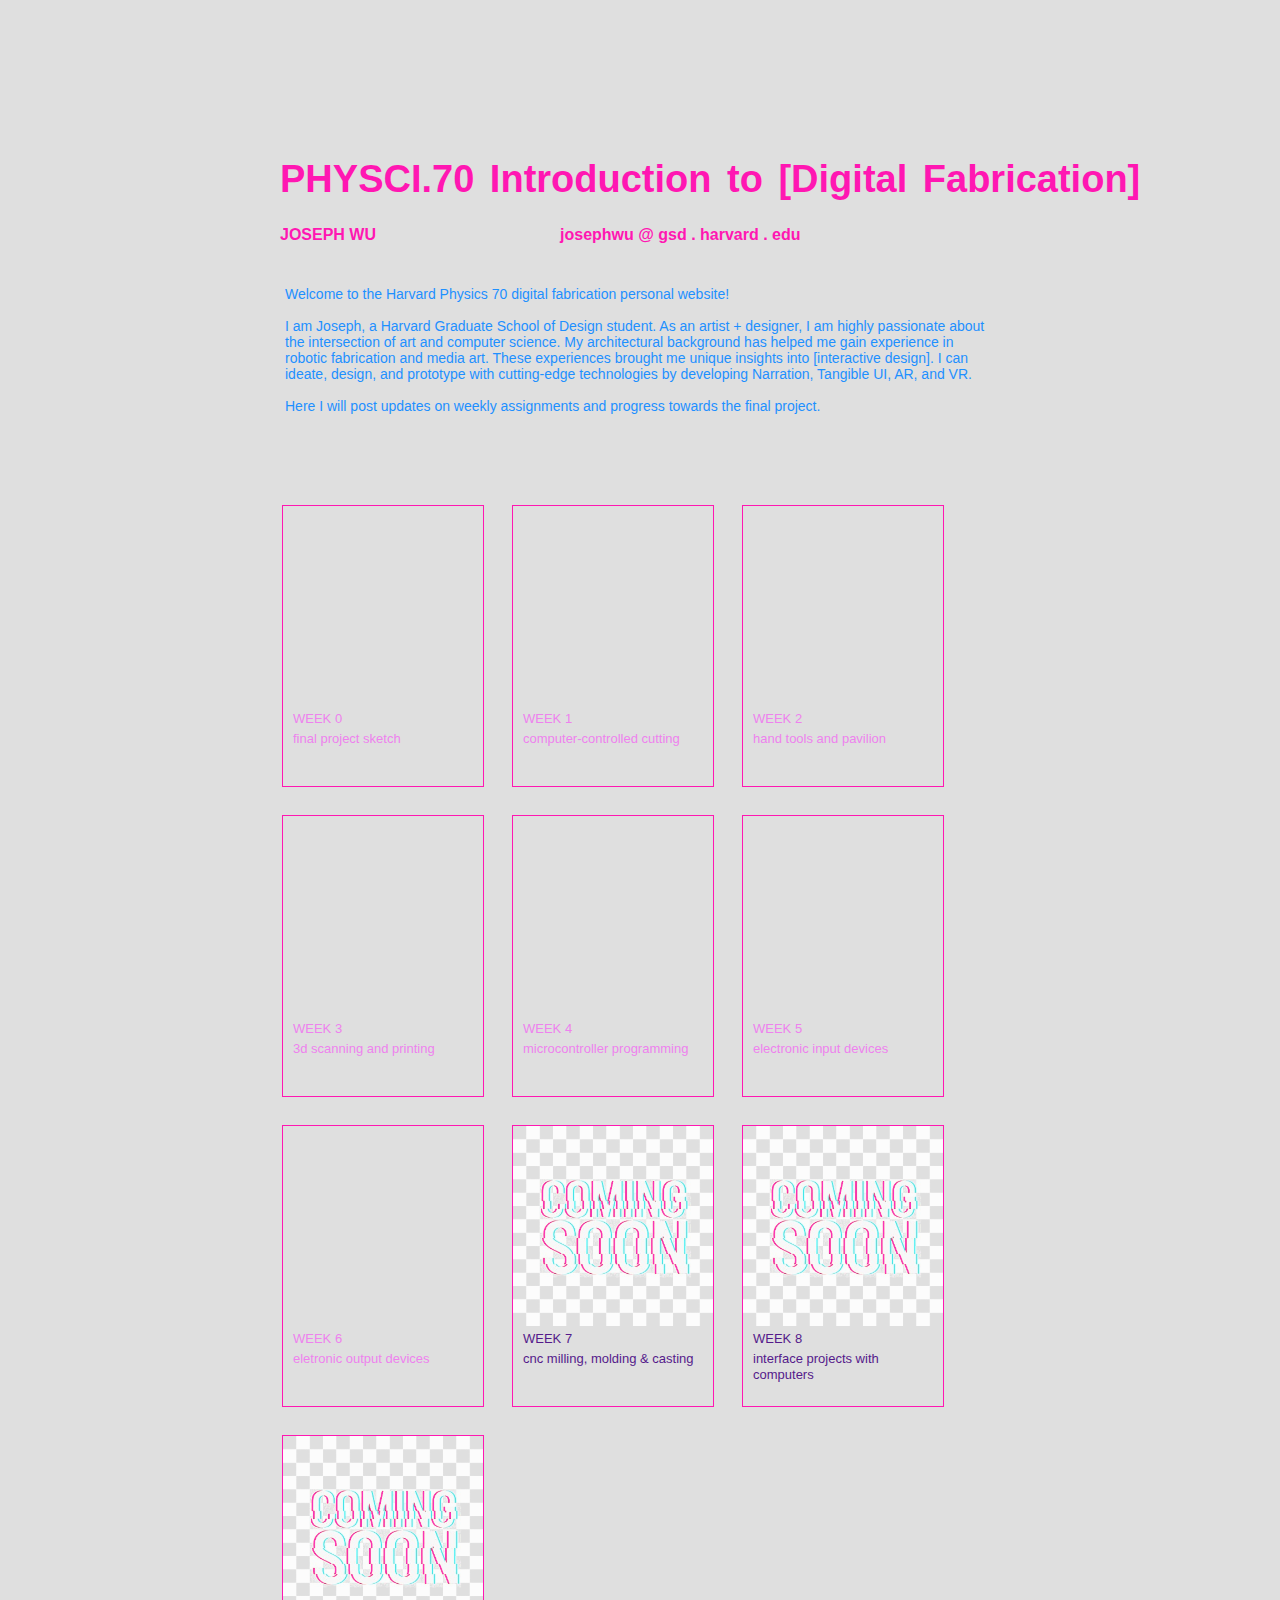
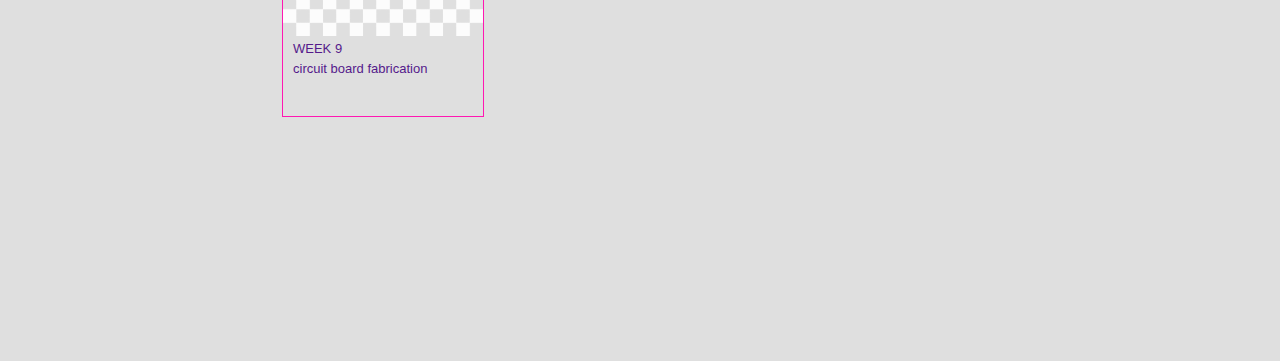
==== commit 8d424c10: "update output index image" ====
--- a/index.html
+++ b/index.html
@@ -150,7 +150,7 @@
         <div style="font-size:13px;margin-left:10px;line-height:1.2;font-family: 'Inter', sans-serif;"><a href="./electronic input devices.html">electronic input devices</a></div>
       </div>
       <div onclick="window.location.href=&#39;electronic output devices.html&#39;" style="cursor:pointer;display:inline-block;overflow:hidden;width:200px;height:280px;border:1.5px solid rgb(255, 23, 178); margin: 12px;">
-        <div style="background-image:url(./General_Material/13.png);width:200px;height:200px;background-size:cover;background-position: center;filter: grayscale(0%) contrast(0.8) brightness(1.1);"></div>
+        <div style="background-image:url(./electronic\ output\ device/Img_7853.png);width:200px;height:200px;background-size:cover;background-position: center;filter: grayscale(0%) contrast(0.8) brightness(1.1);"></div>
         <div style="margin:5px;margin-left:10px;font-size:13px;font-family: 'Inter', sans-serif;"><a href="./electronic output devices.html devices.html">WEEK 6</a></div>
         <div style="font-size:13px;margin-left:10px;line-height:1.2;font-family: 'Inter', sans-serif;"><a href="./electronic output devices.html">eletronic output devices</a></div>
       </div>
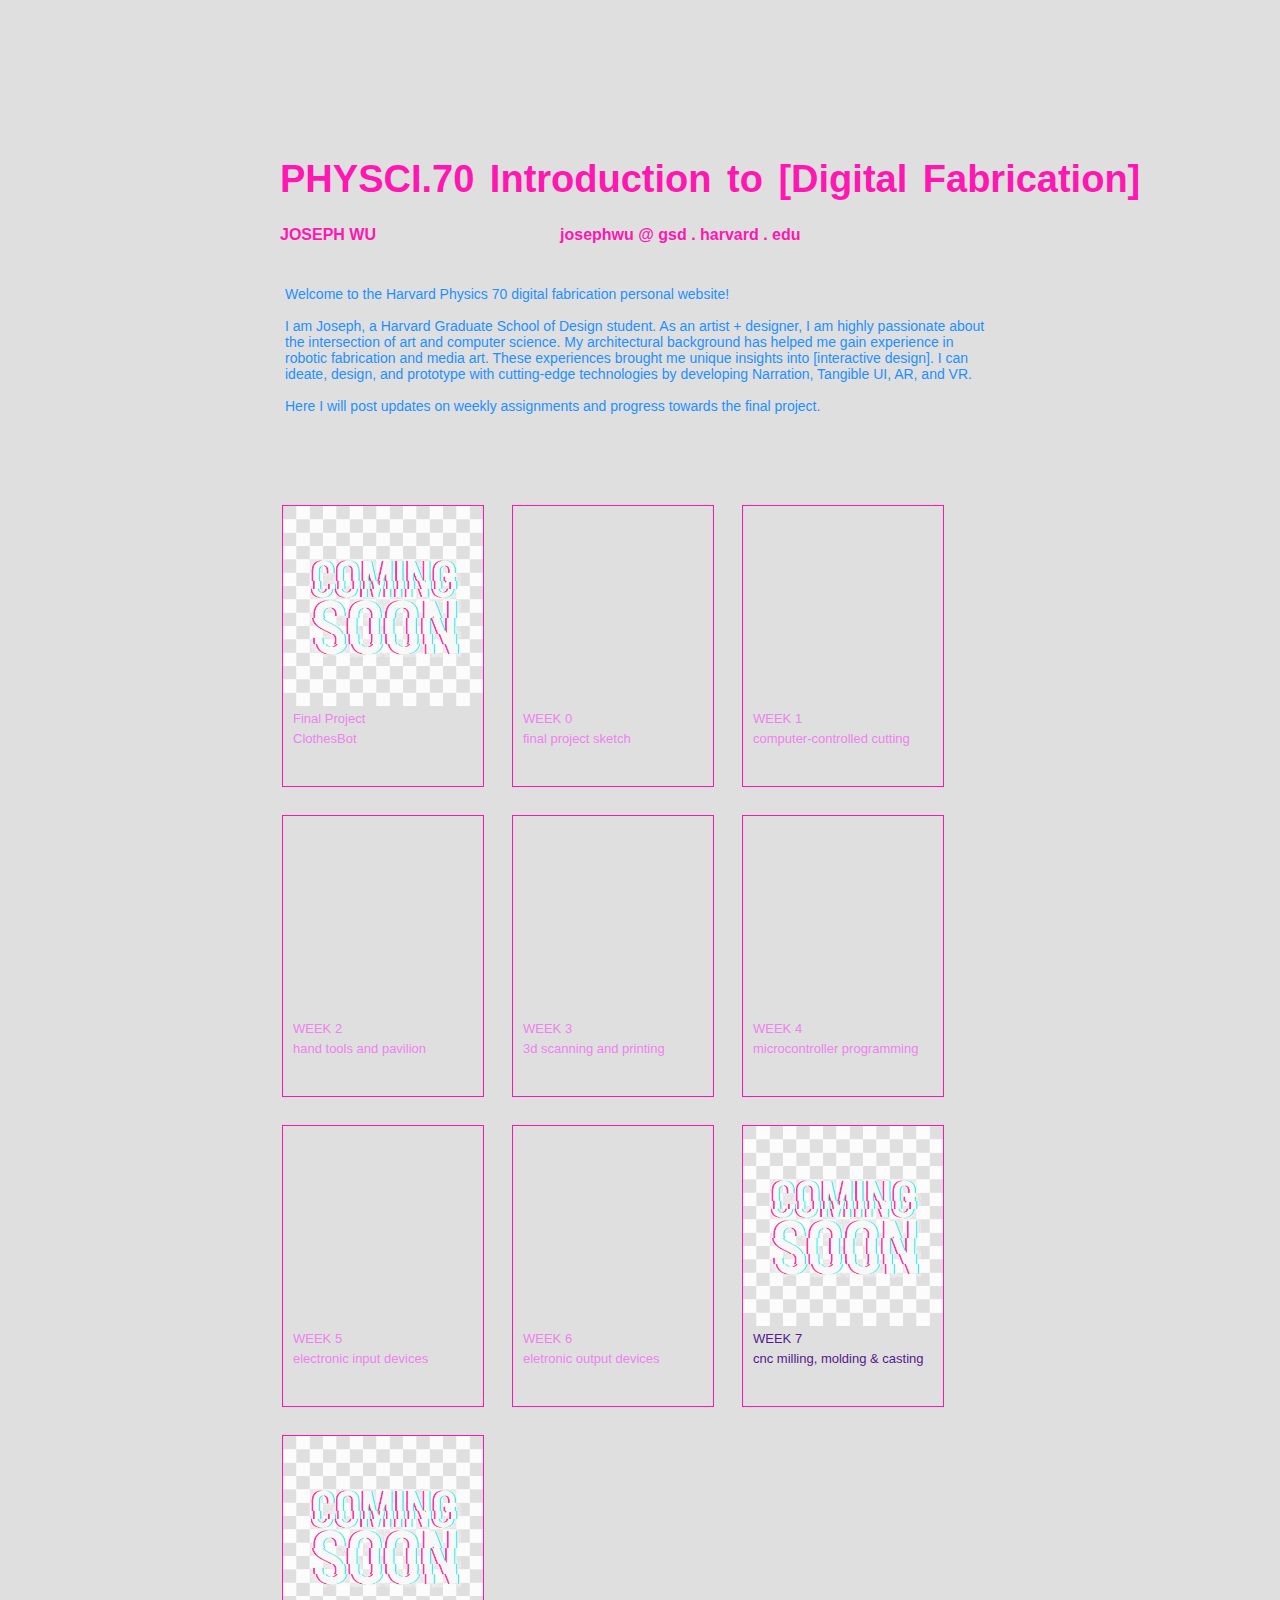
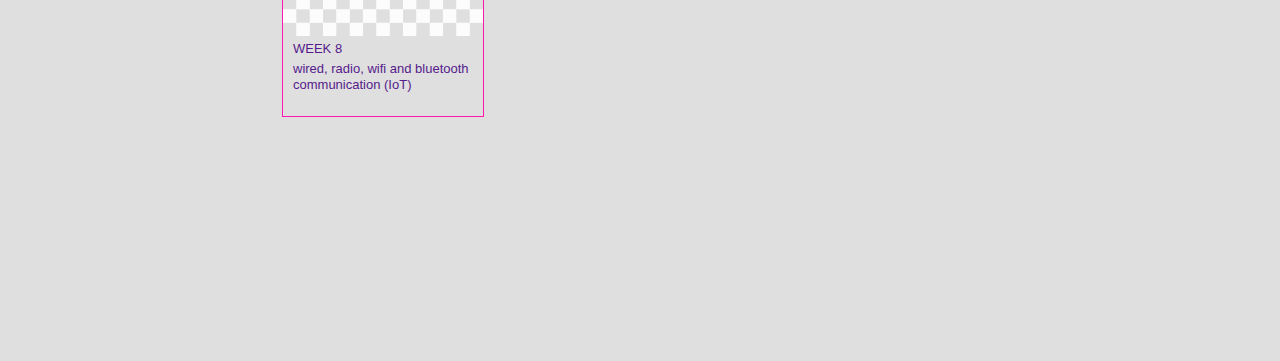
==== commit 87bceabc: "add clothesbot page" ====
--- a/index.html
+++ b/index.html
@@ -119,6 +119,12 @@
      <!--CONTENT-START-->
     <div style="margin:20px 30px 20px 170px; color: DodgerBlue;">
 
+      <div onclick="window.location.href=&#39;&#39;" style="cursor:pointer;display:inline-block;overflow:hidden;width:200px;height:280px;border:1.5px solid rgb(255, 23, 178); margin: 12px;">
+        <div style="background-image:url(./General_Material/13.png);width:200px;height:200px;background-size:cover;background-position: center;filter: grayscale(0%) contrast(0.8) brightness(1.1);"></div>
+        <div style="margin:5px;margin-left:10px;font-size:13px;font-family: 'Inter', sans-serif;"><a href="./clothesbot_FinalProject.html">Final Project</a></div>
+        <div style="font-size:13px;margin-left:10px;line-height:1.2;font-family: 'Inter', sans-serif;"><a href="./clothesbot_FinalProject.html">ClothesBot</a></div>
+      </div>
+
       <div onclick="window.location.href=&#39;project_proposal.html&#39;" style="cursor:pointer;display:inline-block;overflow:hidden;width:200px;height:280px;border:1.5px solid rgb(255, 23, 178); margin: 12px;">
          <div style="background-image:url(./project_proposal/thaw_03_small.gif);width:200px;height:200px;background-size:cover;background-position: center;filter: grayscale(0%) contrast(0.8) brightness(1.1);"></div>
          <div style="margin:5px;margin-left:10px;font-size:13px;font-family: 'Inter', sans-serif;"><a href="./project_proposal.html">WEEK 0</a></div>
@@ -150,8 +156,8 @@
         <div style="font-size:13px;margin-left:10px;line-height:1.2;font-family: 'Inter', sans-serif;"><a href="./electronic input devices.html">electronic input devices</a></div>
       </div>
       <div onclick="window.location.href=&#39;electronic output devices.html&#39;" style="cursor:pointer;display:inline-block;overflow:hidden;width:200px;height:280px;border:1.5px solid rgb(255, 23, 178); margin: 12px;">
-        <div style="background-image:url(./electronic\ output\ device/Img_7853.png);width:200px;height:200px;background-size:cover;background-position: center;filter: grayscale(0%) contrast(0.8) brightness(1.1);"></div>
-        <div style="margin:5px;margin-left:10px;font-size:13px;font-family: 'Inter', sans-serif;"><a href="./electronic output devices.html devices.html">WEEK 6</a></div>
+        <div style="background-image:url(./electronic\ output\ device/IMG_7853.png);width:200px;height:200px;background-size:cover;background-position: center;filter: grayscale(0%) contrast(0.8) brightness(1.1);"></div>
+        <div style="margin:5px;margin-left:10px;font-size:13px;font-family: 'Inter', sans-serif;"><a href="./electronic output devices.html">WEEK 6</a></div>
         <div style="font-size:13px;margin-left:10px;line-height:1.2;font-family: 'Inter', sans-serif;"><a href="./electronic output devices.html">eletronic output devices</a></div>
       </div>
       <div onclick="window.location.href=&#39;&#39;" style="cursor:pointer;display:inline-block;overflow:hidden;width:200px;height:280px;border:1.5px solid rgb(255, 23, 178); margin: 12px;">
@@ -159,16 +165,12 @@
         <div style="margin:5px;margin-left:10px;font-size:13px;font-family: 'Inter', sans-serif;"><a href="">WEEK 7</a></div>
         <div style="font-size:13px;margin-left:10px;line-height:1.2;font-family: 'Inter', sans-serif;"><a href="">cnc milling, molding & casting</a></div>
       </div>
-      <div onclick="window.location.href=&#39;&#39;" style="cursor:pointer;display:inline-block;overflow:hidden;width:200px;height:280px;border:1.5px solid rgb(255, 23, 178); margin: 12px;">
+      <div onclick="window.location.href=&#39;wired_radio_wifi and bluetooth communication (IoT).html&#39;" style="cursor:pointer;display:inline-block;overflow:hidden;width:200px;height:280px;border:1.5px solid rgb(255, 23, 178); margin: 12px;">
         <div style="background-image:url(./General_Material/13.png);width:200px;height:200px;background-size:cover;background-position: center;filter: grayscale(0%) contrast(0.8) brightness(1.1);"></div>
         <div style="margin:5px;margin-left:10px;font-size:13px;font-family: 'Inter', sans-serif;"><a href="">WEEK 8</a></div>
-        <div style="font-size:13px;margin-left:10px;line-height:1.2;font-family: 'Inter', sans-serif;"><a href="">interface projects with computers</a></div>
-      </div>
-      <div onclick="window.location.href=&#39;&#39;" style="cursor:pointer;display:inline-block;overflow:hidden;width:200px;height:280px;border:1.5px solid rgb(255, 23, 178); margin: 12px;">
-        <div style="background-image:url(./General_Material/13.png);width:200px;height:200px;background-size:cover;background-position: center;filter: grayscale(0%) contrast(0.8) brightness(1.1);"></div>
-        <div style="margin:5px;margin-left:10px;font-size:13px;font-family: 'Inter', sans-serif;"><a href="">WEEK 9</a></div>
-        <div style="font-size:13px;margin-left:10px;line-height:1.2;font-family: 'Inter', sans-serif;"><a href="">circuit board fabrication</a></div>
-      </div>
+        <div style="font-size:13px;margin-left:10px;line-height:1.2;font-family: 'Inter', sans-serif;"><a href="">wired, radio, wifi and bluetooth communication (IoT)</a></div>
+      </div>
+
 
 
     </div>
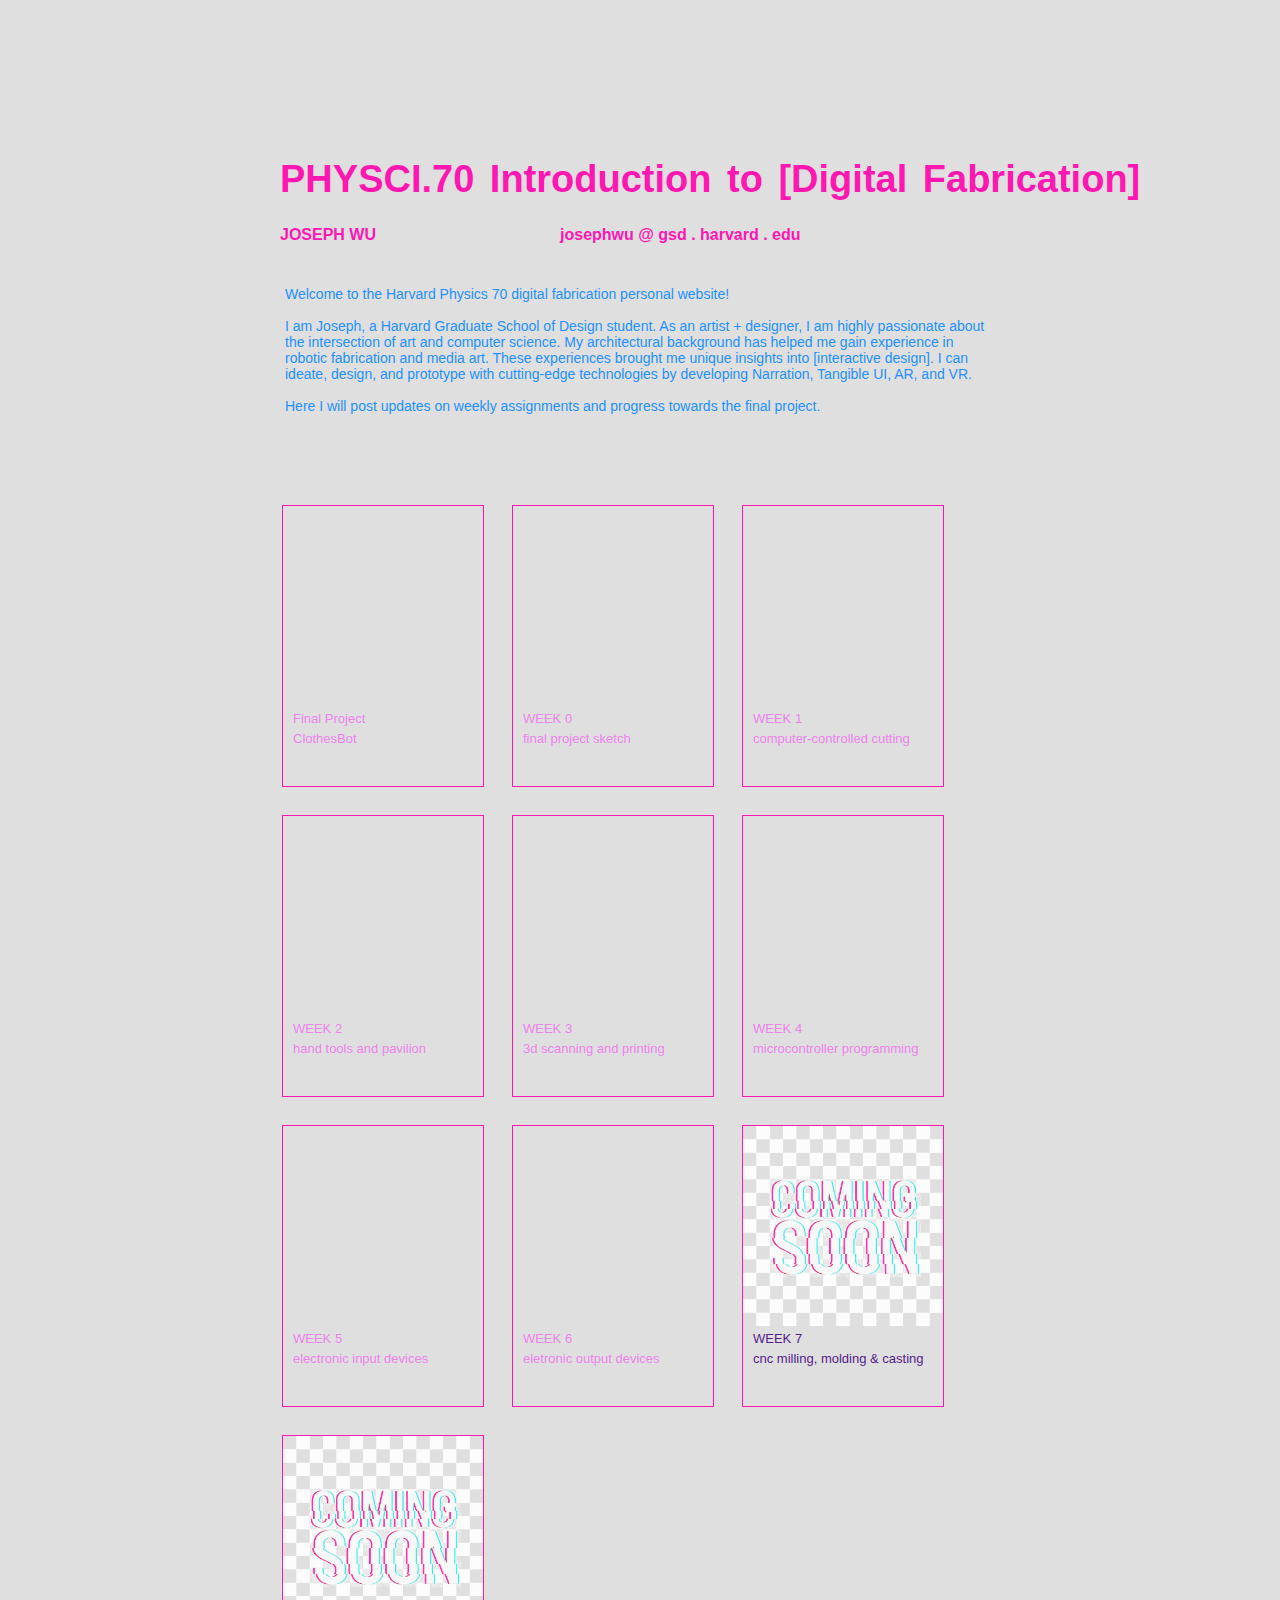
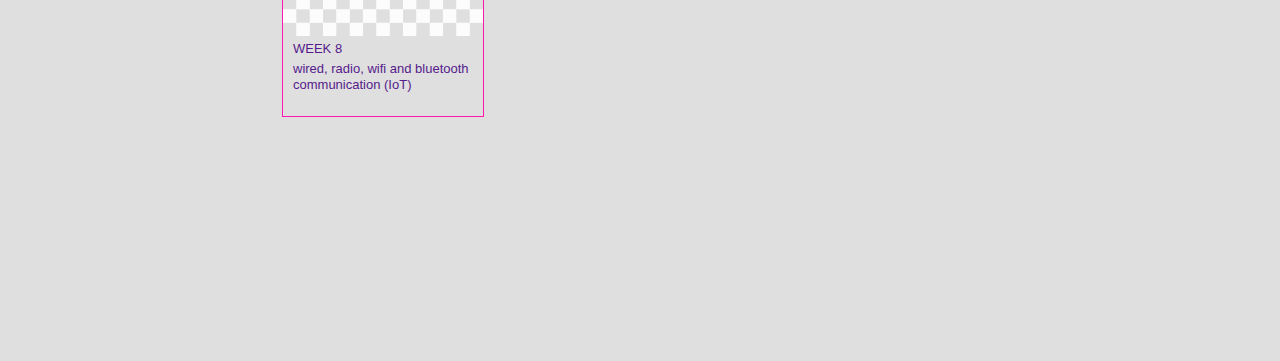
==== commit 46a24986: "fix image showing problem" ====
--- a/index.html
+++ b/index.html
@@ -119,8 +119,8 @@
      <!--CONTENT-START-->
     <div style="margin:20px 30px 20px 170px; color: DodgerBlue;">
 
-      <div onclick="window.location.href=&#39;&#39;" style="cursor:pointer;display:inline-block;overflow:hidden;width:200px;height:280px;border:1.5px solid rgb(255, 23, 178); margin: 12px;">
-        <div style="background-image:url(./General_Material/13.png);width:200px;height:200px;background-size:cover;background-position: center;filter: grayscale(0%) contrast(0.8) brightness(1.1);"></div>
+      <div onclick="window.location.href=&#39;clothesbot_FinalProject.html&#39;" style="cursor:pointer;display:inline-block;overflow:hidden;width:200px;height:280px;border:1.5px solid rgb(255, 23, 178); margin: 12px;">
+        <div style="background-image:url(./clothesbot/coverImage_2.png);width:200px;height:200px;background-size:cover;background-position: center;filter: grayscale(0%) contrast(0.8) brightness(1.1);"></div>
         <div style="margin:5px;margin-left:10px;font-size:13px;font-family: 'Inter', sans-serif;"><a href="./clothesbot_FinalProject.html">Final Project</a></div>
         <div style="font-size:13px;margin-left:10px;line-height:1.2;font-family: 'Inter', sans-serif;"><a href="./clothesbot_FinalProject.html">ClothesBot</a></div>
       </div>
